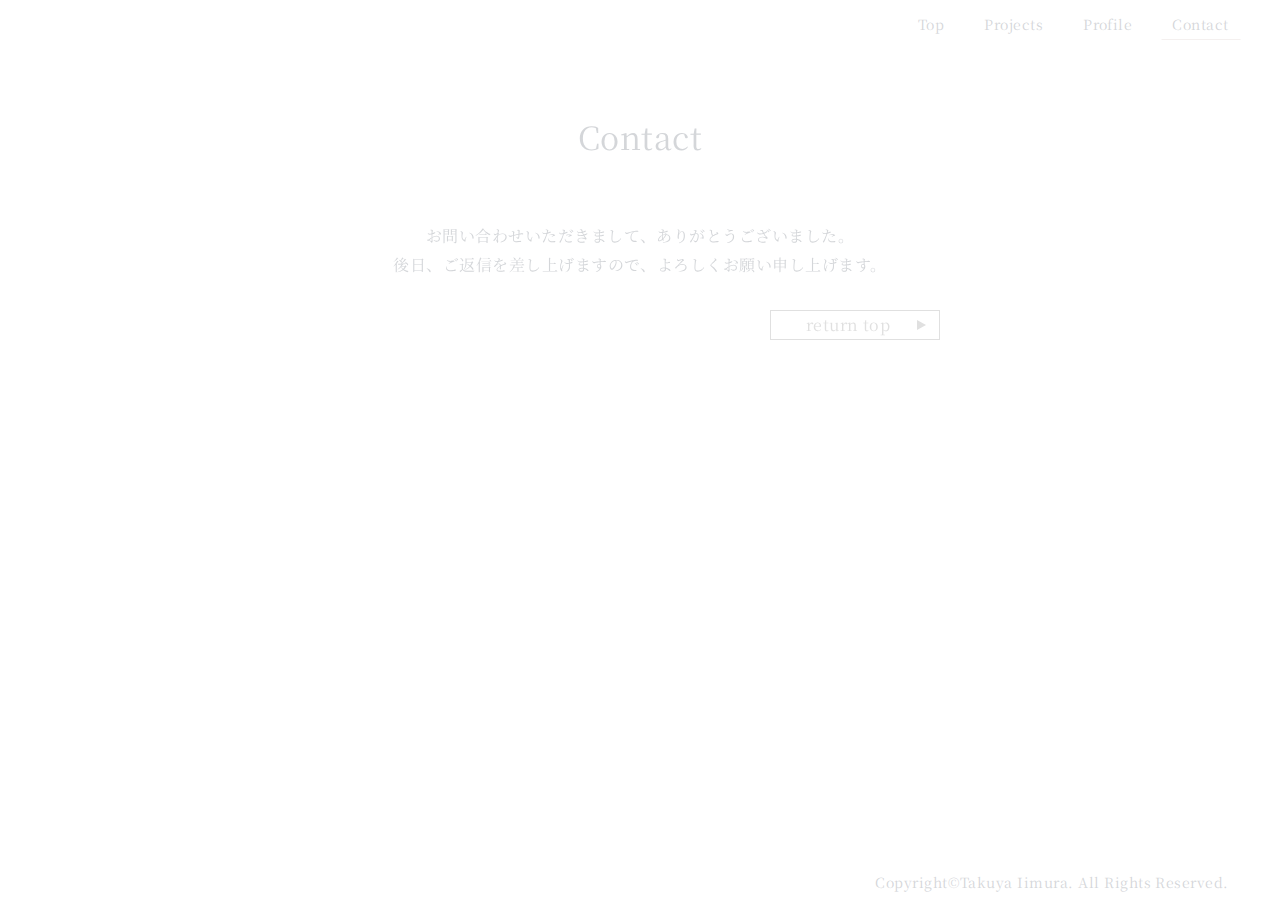
==== base/contact_complete.html @ 714f1568 "[add] base" ====
<!DOCTYPE html>
<!--[if lt IE 7]><html class="ie ie6" lang="ja"> <![endif]-->
<!--[if IE 7]><html class="ie ie7" lang="ja"> <![endif]-->
<!--[if IE 8]><html class="ie ie8" lang="ja"> <![endif]-->
<!--[if (gte IE 9)|!(IE)]><!-->
<html lang="ja">
  <!--<![endif]-->
  <head>
    <meta charset="UTF-8" />
    <meta http-equiv="X-UA-Compatible" content="IE=edge" />
    <meta name="viewport" content="width=device-width, initial-scale=1.0" />
    <meta name="description" content="ページの内容を表す文章" />

    <link rel="apple-touch-icon-precomposed" href="./assets/img/apple-touch-icon.png" />
    <link rel="icon" href="./assets/img/favicon.ico" sizes="16x16" type="image/png" />

    <title>T.Iimura`s Portfolio</title>
    <!-- ---↓css--------------------------------------------------------------------- -->
    <link href="https://fonts.googleapis.com/css2?family=Noto+Serif+JP:wght@300&display=swap" rel="stylesheet">
    <link rel="stylesheet" href="./assets/css/reset.css" />
    <link rel="stylesheet" href="./assets/css/style.css" />
    <!-- ---↑css--------------------------------------------------------------------- -->
    <!-- ---↓js--------------------------------------------------------------------- -->
    <script src="https://ajax.googleapis.com/ajax/libs/jquery/1.12.4/jquery.min.js"></script>
    <script type="text/javascript" src="./assets/js/common.js"></script>
    <!-- ---↑js--------------------------------------------------------------------- -->
    <!-- ↓HTML5 shim and Respond.js for IE8 support of HTML5 elements and media queries -->
    <!--[if lt IE 9]>
      <script src="https://oss.maxcdn.com/html5shiv/3.7.2/html5shiv.min.js"></script>
      <script src="https://oss.maxcdn.com/respond/1.4.2/respond.min.js"></script>
    <![endif]-->
    <!-- ↑HTML5 shim and Respond.js for IE8 support of HTML5 elements and media queries -->
  </head>
  <body>
    <div class="bodyInner">
      <!-- ---↓header--------------------------------------------------------------------- -->
      <header>
        <div class="inner">
          <div class="toggleWrap">
            <p class="toggle">
              <span class="line"></span>
              <span class="line"></span>
              <span class="line"></span>
            </p>
          </div>
          <nav class="glbNav">
            <ul class="list">
              <li class="item">
                <a href="./index.html">
                  <span>Top</span>
                  <span class="line"></span>
                </a>
              </li>
              <li class="item">
                <a href="./projects.html">
                  <span>Projects</span>
                  <span class="line"></span>
                </a>
              </li>
              <li class="item">
                <a href="./profile.html">
                  <span>Profile</span>
                  <span class="line"></span>
                </a>
              </li>
              <li class="item current">
                <a href="./contact_form.html">
                  <span>Contact</span>
                  <span class="line"></span>
                </a>
              </li>
            </ul>
          </nav>
        </div>
      </header>
      <!-- ./header -->
      <!-- ---↓main--------------------------------------------------------------------- -->
      <main class="contactPage contactCompletePage common mask">
        <div class="inner">
          <h1 class="pageHeading">Contact</h1>
          <div class="spImage"></div>
          <div class="contentsWrap">
            <p class="scrollIcon"><span></span></p>
            <p class="description">
              お問い合わせいただきまして、<br class="spVisible">ありがとうございました。<br class="spVisible">
              <br>
              後日、ご返信を差し上げますので、<br class="spVisible">よろしくお願い申し上げます。
            </p>
            <p class="back"><a href="./index.html" class="btn">return top</a></p>
          </div>
        </div>
      </main>
      <!-- ./main -->
      <!-- ---↓footer--------------------------------------------------------------------- -->
      <footer>
        <div class="inner">
          <p class="copyright">
            Copyright©Takuya Iimura. <br class="spVisible">
            All Rights Reserved.
          </p>
        </div>
      </footer>
      <!-- ./footer -->
    </div>
  </body>
</html>
---- base/assets/css/style.css ----
@charset "utf-8";

:root {
  --color-font:#5c6470;
  --color-primary:#f8f8ff;
  --color-secondary:#d6c7c1;
  --color-tertiary:#888888;
  --color-white:#ffffff;
  --style-boxShadow: 0 -10px 7px 10px var(--color-font);
}

/* --base------------------------------ */
*, *::before, *::after {
  box-sizing: inherit;
}

html {
  box-sizing: border-box;
}

body {
  background-color: var(--color-white);
  color: var(--color-font);
  font-family: "Noto Serif JP", serif;
  font-size: 16px;
  letter-spacing: 0.03em;
  line-break: strict;
  line-height: 1.8;
  overflow-wrap: break-word;
  text-size-adjust: 100%;
  word-break: break-all;
  word-wrap: break-word;
}

img {
  height: auto;
  vertical-align: baseline;
  width: 100%;
}

a {
  color: inherit;
  cursor: pointer;
  outline: none;
  text-decoration: none;
}

input, select {
  border: none;
  outline: none;
}

input[type="text"], input[type="email"] {
  width: 100%;
}

textarea {
  border: 1px solid var(--color-primary);
  min-height: 300px;
  outline: none;
  resize: vertical;
  width: 100%;
}

::placeholder {
  color: var(--color-tertiary);
}
/* ./base------------------------------ */

/* --component------------------------------ */
/* btn */
.btn {
  display: block;
  margin-left: auto;
  padding-right: 14px;
  position: relative;
  text-align: center;
  transition: all 0.3s;
  width: 170px;
}

.btn::after {
  border: 5px solid transparent;
  content: "";
  height: 0;
  position: absolute;
  right: 8px;
  top: 50%;
  transform: translateY(-50%);
  transition: all 0.3s;
  width: 0;
}

.btn:hover::after {
  right: 2px;
}

.next .btn {
  border: 1px solid var(--color-secondary);
  color: var(--color-secondary);
}

.next .btn:hover {
  background-color: var(--color-secondary);
  border: 1px solid var(--color-white);
  color: var(--color-white);
}

.next .btn::after {
  border-left: 9px solid var(--color-secondary);
}

.next .btn:hover::after {
  border-left: 9px solid var(--color-white);
}

.back .btn {
  border: 1px solid var(--color-tertiary);
  color: var(--color-tertiary);
}

.back .btn:hover {
  background-color: var(--color-tertiary);
  border: 1px solid var(--color-white);
  color: var(--color-white);
}

.back .btn::after {
  border-left: 9px solid var(--color-tertiary);
}

.back .btn:hover::after {
  border-left: 9px solid var(--color-white);
}

.fix .btn {
  border: 1px solid var(--color-tertiary);
  color: var(--color-tertiary);
  padding-left: 14px;
}

.fix .btn::after {
  left: 8px;
  transform: translateY(-50%);
}

.fix .btn:hover::after {
  left: 2px;
}

.fix .btn:hover {
  background-color: var(--color-tertiary);
  border: 1px solid var(--color-white);
  color: var(--color-white);
}

.fix .btn::after {
  border-right: 9px solid var(--color-tertiary);
}

.fix .btn:hover::after {
  border-right: 9px solid var(--color-white);
}
/* ./btn */
/* ./component------------------------------ */

/* --global------------------------------ */
.bodyInner {
  display: none;
  height: 100vh;
  width: 100%;
}

.mask {
  transition: all 0.3s;
}

.mask.is-hide {
  filter:blur(2px);
}

@media print, screen and (min-width: 768px) {
  .scrollIcon {
    display: none;
  }
}

@media print, screen and (max-width: 767px) {
  .scrollIcon {
    animation: arrow 0.8s cubic-bezier(0.215, 0.61, 0.355, 1) 0s infinite alternate;
    height: 40px;
    margin: 0 auto;
    padding-top: 20px;
  }

  .scrollIcon span {
    display: block;
    left: 50%;
    position: relative;
  }

  .scrollIcon span:before {
    border: 0;
    border-right: solid 1px var(--color-font);
    border-top: solid 1px var(--color-font);
    bottom: 0;
    box-sizing: border-box;
    content: "";
    height: 15px;
    left: 0;
    margin: auto;
    position: absolute;
    right: 0;
    top: 0;
    transform: rotate(135deg);
    width: 15px;
  }

  @keyframes arrow {
    0% {
      opacity: 1;
      transform: translate3d(-50%, 0, 0);
    }

    100% {
      opacity: 0.5;
      transform: translate3d(-50%, -8px, 0);
    }
  }
}

@media print, screen and (min-width: 426px) {
  .spVisible {
    display: none;
  }
}
/* ./global------------------------------ */

/* --local------------------------------ */
/* header */
header {
  background-color: var(--color-white);
  font-size: 14px;
  position: fixed;
  top: 0;
  width: 100%;
  z-index: 9999;
}

header .glbNav .list {
  align-items: center;
  display: flex;
  min-height: 50px;
}

header .glbNav .item > a {
  display: block;
  position: relative;
}

header .glbNav .item span {
  display: block;
}

header .glbNav .item .line {
  background-color: var(--color-secondary);
  bottom: -2px;
  display: inline-block;
  height: 1px;
  left: 50%;
  position: absolute;
  transform: translateX(-50%);
  transition: all 0.3;
  width: 0%;
}

header .glbNav .item.current .line {
  width: 140%;
}

@media print, screen and (min-width: 768px) {
  header {
    transition: all 0.3s;
  }

  header.is-changed {
    background-color: var(--color-primary);
    box-shadow: var(--style-boxShadow);
  }

  header.is-changed .inner {
    height: 40px;
  }

  header .inner {
    align-items: center;
    display: flex;
    height: 50px;
    justify-content: flex-end;
    margin: auto;
    max-width: 1224px;
    transition: inherit;
    width: 92%;
  }

  header .toggleWrap {
    display: none;
  }

  header .glbNav .item + .item {
    margin-left: 40px;
  }
}

@media print, screen and (max-width: 767px) {
  header.is-active {
    box-shadow: var(--style-boxShadow);
  }

  header .inner {
    flex-direction: column;
  }

  header .toggleWrap {
    align-items: center;
    display: flex;
    height: 50px;
    justify-content: flex-end;
    margin: auto;
    width: 92%;
  }

  header .toggle {
    height: 20px;
    position: relative;
    right: 0;
    width: 24px;
  }

  header .toggle .line {
    background-color: var(--color-font);
    border-radius: 10px;
    height: 2px;
    position: absolute;
    transition: all 0.3s;
    width: 24px;
  }

  header .toggle .line:first-child {
    top: 0;
  }

  header .toggle .line:nth-of-type(2) {
    top: 50%;
    transform: translateY(-50%);
  }

  header .toggle .line:last-child {
    bottom: 0;
  }

  header .toggle.is-active .line:first-child {
    top:50%;
    transform: rotate(45deg);
  }

  header .toggle.is-active .line:nth-of-type(2) {
    display: none;
  }

  header .toggle.is-active .line:last-child {
    top:50%;
    transform: rotate(-45deg);
  }

  header .glbNav {
    display: none;
    filter:blur(3px);
  }

  header .glbNav.is-active {
    animation: glbNavShow 0.3s forwards;
    padding-bottom: 10px;
  }

  header .glbNav .list {
    flex-direction: column;
  }

  header .glbNav .item {
    line-height: 50px;
  }

  @keyframes glbNavShow {
    0% {
      filter:blur(3px);
    }

    100% {
      filter:blur(0px);
    }
  }
}
/* ./header */

/* footer */
footer {
  background-color: var(--color-white);
  font-size: 14px;
  position: relative;
}

footer .inner {
  margin: auto;
  max-width: 1224px;
  width: 92%;
}

footer .copyright {
  min-height: 30px;
}

@media print, screen and (min-width: 426px) {
  footer .copyright {
    text-align: right;
  }
}

@media print, screen and (max-width: 425px) {
  .footer .spVisible {
    display: block;
  }
}
/* ./footer */

/* common */
.common {
  padding: 120px 0;
}

.common .pageHeading {
  font-size: 32px;
  line-height: 1;
  text-align: center;
}

.common .overview .heading {
  font-size: 18px;
}

.common .overview .text {
  margin-top: 20px;
}

@media print, screen and (min-width: 768px) {
  .common .contentsWrap {
    margin-top: 70px;
  }

  .common .inner {
    margin: auto;
    max-width: 1224px;
    max-width: 980px;
    width: 92%;
  }

  .common .spImage {
    display: none;
  }
}

@media print, screen and (max-width: 767px) {
  .common .contentsWrap {
    background-color: var(--color-white);
    margin-top: 20px;
    padding: 0 calc((100% - 92%)/2);
  }

  .common .pageHeading {
    background-color: var(--color-white);
    box-shadow: var(--style-boxShadow);
    padding: 50px 0 38px;
    position: fixed;
    top: 0;
    width: 100%;
    z-index: 100;
  }

  .common .spImage {
    position: relative;
  }

  .common .spImage {
    background-attachment: fixed;
    background-repeat: no-repeat;
    left: 0;
    width: 100%;
  }

  .common .spImage {
    background-position: center;
    background-size: cover;
  }
}

@media print, screen and (max-width: 767px) and (min-width: 426px) {
  .common .spImage {
    height: 380px;
  }

  .common .spImage + *::before {
    padding-top: 380px;
  }
}

@media print, screen and (max-width: 425px) {
  .common .spImage {
    height: 310px;
  }

  .common .spImage + *::before {
    padding-top: 310px;
  }
}
/* ./common */

/* topPage */
.topPage {
  padding-top: 50px;
}

.topPage .inner {
  margin: auto;
  max-width: 1224px;
  max-width: 980px;
  width: 92%;
}

.topPage .headingWrap {
  display: flex;
  flex-direction: column;
  justify-content: center;
}

.topPage .headingWrap .heading {
  font-size: 40px;
}

@media print, screen and (min-width: 426px) {
  .topPage .headingWrap {
    align-items: center;
    height: calc(100vh - 80px);
  }
}

@media print, screen and (max-width: 425px) {
  .topPage .headingWrap {
    align-items: left;
    height: calc(100vh - 100px);
  }

  .topPage .headingWrap .spVisible {
    display: block;
  }
}
/* ./topPage */

/* profilePage */
.profilePage {
  padding: 100px 0;
}

.profilePage .section .heading {
  font-size: 24px;
  line-height: 1;
}

.profilePage .section .contents {
  margin-top: 30px;
}

.profilePage .section:nth-of-type(n + 2) {
  margin-top: 60px;
}

.profilePage .nameWrap {
  line-height: 1;
}

.profilePage .nameWrap .profession {
  font-size: 14px;
}

.profilePage .nameWrap .name {
  align-items: center;
  display: flex;
  font-size: 24px;
  font-weight: bold;
  margin-top: 10px;
}

.profilePage .nameWrap .name .ruby {
  display: inline-block;
  font-size: 14px;
  margin-left: 10px;
}

.profilePage .skill .list {
  display: flex;
  flex-wrap: wrap;
  justify-content: space-between;
}

.profilePage .skill .list .imageWrap {
  align-items: center;
  display: flex;
  margin: auto;
  max-width: 100px;
  min-height: 150px;
  width: 100%;
}

.profilePage .skill .list .name {
  font-weight: bold;
  text-align: center;
}

.profilePage .skill .list .text {
  margin-top: 10px;
}

@media print, screen and (min-width: 768px) {
  .profilePage .skill .list .item {
    max-width: 300px;
    width: 30%;
  }

  .profilePage .skill .list .item:nth-of-type(n + 4) {
    margin-top: 20px;
  }
}

@media print, screen and (max-width: 767px) {
  .profilePage .spImage {
    background-image: url("../img/profile_01.jpg");
  }

  .profilePage .skill .list .item {
    width: 100%;
  }

  .profilePage .skill .list .item:nth-of-type(n + 2) {
    margin-top: 20px;
  }
}
/* ./profilePage */

/* projectsPage */
.projectsPage .item:nth-of-type(n +2) {
  margin-top: 40px;
}

.projectsPage .item .overview .text {
  position: relative;
}

.projectsPage .item .overview .text::after {
  background: linear-gradient(to bottom, rgba(255, 255, 255, 0.2), rgba(255, 255, 255, 1) 70%, rgba(255, 255, 255, 1));
  bottom: 0;
  content: "";
  display: block;
  padding-top: 15%;
  position: absolute;
  width: 100%;
}

@media print, screen and (min-width: 768px) {
  .projectsPage .item {
    display: flex;
  }

  .projectsPage .item .imageWrap {
    max-width: 310px;
    min-width: 300px;
  }

  .projectsPage .item .overview {
    margin-left: 30px;
    max-width: 600px;
  }
}
@media print, screen and (max-width: 767px) {
  .projectsPage .spImage {
    background-image: url("../img/projects_01.jpg");
  }
}
/* ./projectsPage */

/* projectPage */
.projectPage {
  background-color: var(--color-white);
}

.projectPage .overview .editArea dl {
  margin-top: 20px;
}

.projectPage .back {
  margin-top: 30px;
}

@media print, screen and (min-width: 768px) {
  .projectPage .contentsWrap {
    display: flex;
    justify-content: space-between;
  }

  .projectPage .imageWrap {
    margin: auto 0;
    max-width: 400px;
    width: 50%;
  }

  .projectPage .overview {
    margin-left: 30px;
    width: 50%;
  }
}

@media print, screen and (max-width: 767px) {
  .projectPage .spImage {
    background-color: var(--color-primary);
    background-image: url("../img/mockup_somu-min.png");
    background-position: 50% 200px;
  }

  .projectPage .imageWrap {
    display: none;
  }
  .projectPage .overview {
    position: relative;
    z-index: 2;
  }
}

@media print, screen and (max-width: 767px) and (min-width: 426px) {
  .projectPage .spImage {
    background-size: 380px;
  }
}

@media print, screen and (max-width: 425px) {
  .projectPage .spImage {
    background-size: 290px;
  }
}
/* ./projectPage */

/* contactPage */
.contactPage {
  min-height: calc(100vh - 30px);
}

.contactPage .description {
  text-align: center;
}

.contactPage .formSection {
  margin-top: 50px;
  position: relative;
}

.contactPage .formSection .formItem {
  padding: 0 10px;
  position: relative;
}

.contactPage .formSection .formItem:nth-of-type(n + 2) {
  border-top: 1px solid var(--color-font);
  margin-top: 10px;
  padding-top: 10px;
}

.contactPage .formSection .formItem .labelWrap {
  min-width: 150px;
}

.contactPage .formSection .formItem .inputWrap {
  width: 100%;
}

.contactPage .formSection .formItem.btnWrap {
  padding-top: 40px;
}

@media print, screen and (min-width: 768px) {
  .contactPage .inner {
    max-width: 600px;
  }
}

@media print, screen and (max-width: 767px) {
  .contactPage .spImage {
    background-image: url("../img/contact_01.jpg");
  }

  .contactPage .spVisible {
    display: block;
  }
}

@media print, screen and (min-width: 426px) {
  .contactPage .formSection .formItem {
    display: flex;
  }

  .contactPage .formSection .formItem:nth-of-type(n + 2)::before {
    border-top: 1px solid var(--color-secondary);
    content: "";
    display: block;
    height: 1px;
    left: 0;
    position: absolute;
    top: -1px;
    width: 160px;
  }
}
/* ./contactPage */

/* contactFormPage */
@media print, screen and (min-width: 426px) {
  .contactFormPage .formSection .formItem.btnWrap {
    justify-content: flex-end;
  }
}
/* ./contactFormPage */

/* contactConfirmPage */
@media print, screen and (min-width: 426px) {
  .contactConfirmPage .formSection .btnWrap {
    justify-content: center;
  }

  .contactConfirmPage .formSection .btnWrap .next {
    margin-left: 20px;
  }
}

@media print, screen and (max-width: 425px) {
  .contactConfirmPage .formSection .btnWrap {
    justify-content: center;
  }

  .contactConfirmPage .formSection .btnWrap .next {
    margin-top: 20px;
  }

  .contactConfirmPage .formSection .btnWrap .btn {
    margin: auto;
  }
}
/* ./contactConfirmPage */

/* contactCompletePage */
.contactCompletePage .back {
  margin-top: 30px;
}
/* ./contactCompletePage */
/* ./local ------------------------------*/
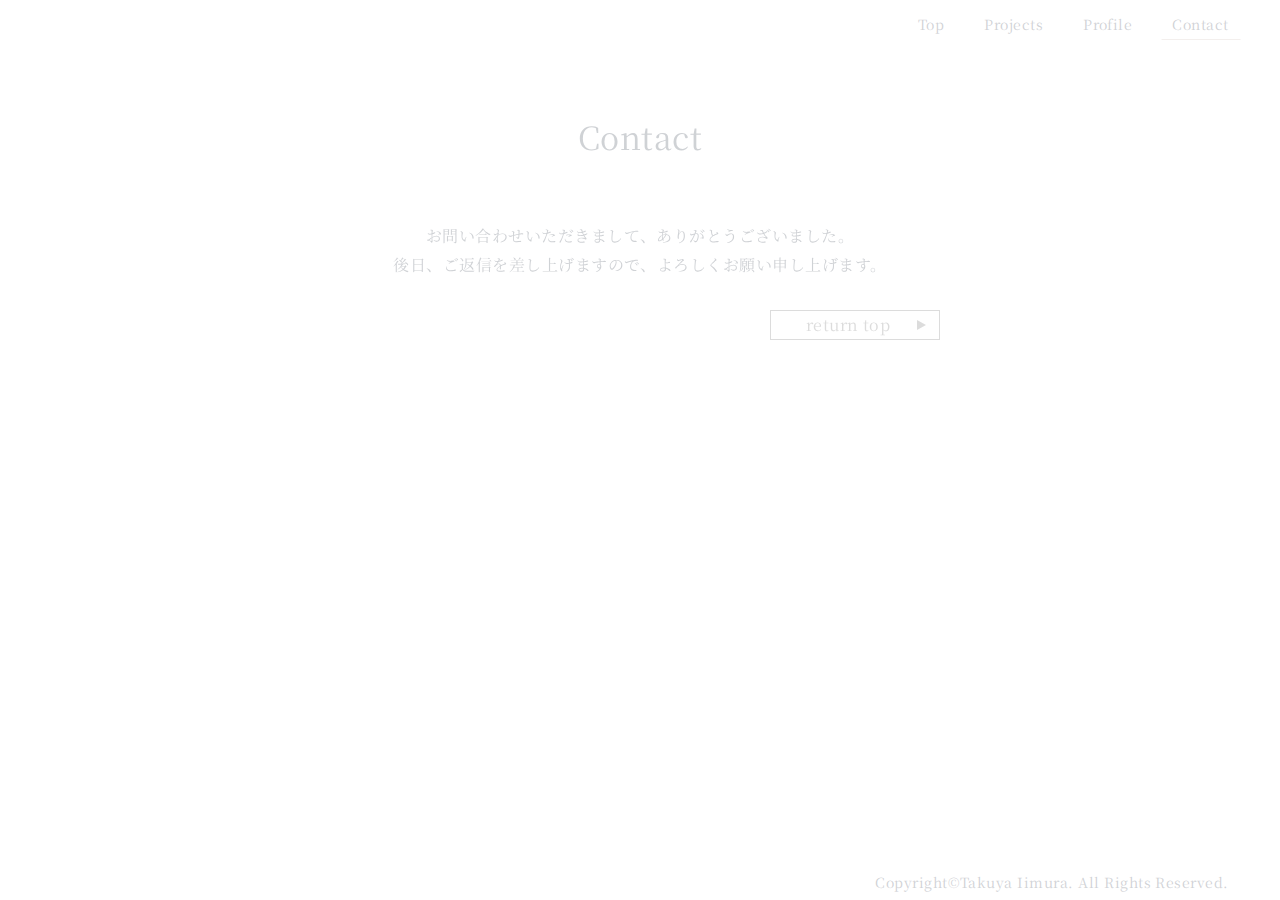
==== commit a6f0e9da: "[fix] .spImageのスタイルをbg-attachmentからposision:fixed;に変更" ====
--- a/base/contact_complete.html
+++ b/base/contact_complete.html
@@ -78,7 +78,9 @@
       <main class="contactPage contactCompletePage common mask">
         <div class="inner">
           <h1 class="pageHeading">Contact</h1>
-          <div class="spImage"></div>
+          <div class="spImageWrap">
+            <div class="spImage"></div>
+          </div>
           <div class="contentsWrap">
             <p class="scrollIcon"><span></span></p>
             <p class="description">
--- a/base/assets/css/style.css
+++ b/base/assets/css/style.css
@@ -487,39 +487,44 @@
   }
 
   .common .spImage {
+    /* background-attachment: fixed; */
+    /* background-position: center;
+    background-repeat: no-repeat;
+    background-size: cover;
+    left: 0;
     position: relative;
-  }
-
-  .common .spImage {
-    background-attachment: fixed;
-    background-repeat: no-repeat;
-    left: 0;
-    width: 100%;
+    width: 100%; */
   }
 
   .common .spImage {
     background-position: center;
+    background-repeat: no-repeat;
     background-size: cover;
+    padding-top: 120px;
+    position: fixed;
+    position: absolute;
+    top: 0%;
+    width: 100%;
   }
 }
 
 @media print, screen and (max-width: 767px) and (min-width: 426px) {
+  .common .spImageWrap {
+    padding-top: calc(480px - 120px);
+  }
+
   .common .spImage {
-    height: 380px;
-  }
-
-  .common .spImage + *::before {
-    padding-top: 380px;
+    height: 480px;
   }
 }
 
 @media print, screen and (max-width: 425px) {
+  .common .spImageWrap {
+    padding-top: calc(420px - 120px);
+  }
+
   .common .spImage {
-    height: 310px;
-  }
-
-  .common .spImage + *::before {
-    padding-top: 310px;
+    height: 420px;
   }
 }
 /* ./common */
@@ -567,7 +572,7 @@
 
 /* profilePage */
 .profilePage {
-  padding: 100px 0;
+  /* padding: 100px 0; */
 }
 
 .profilePage .section .heading {
